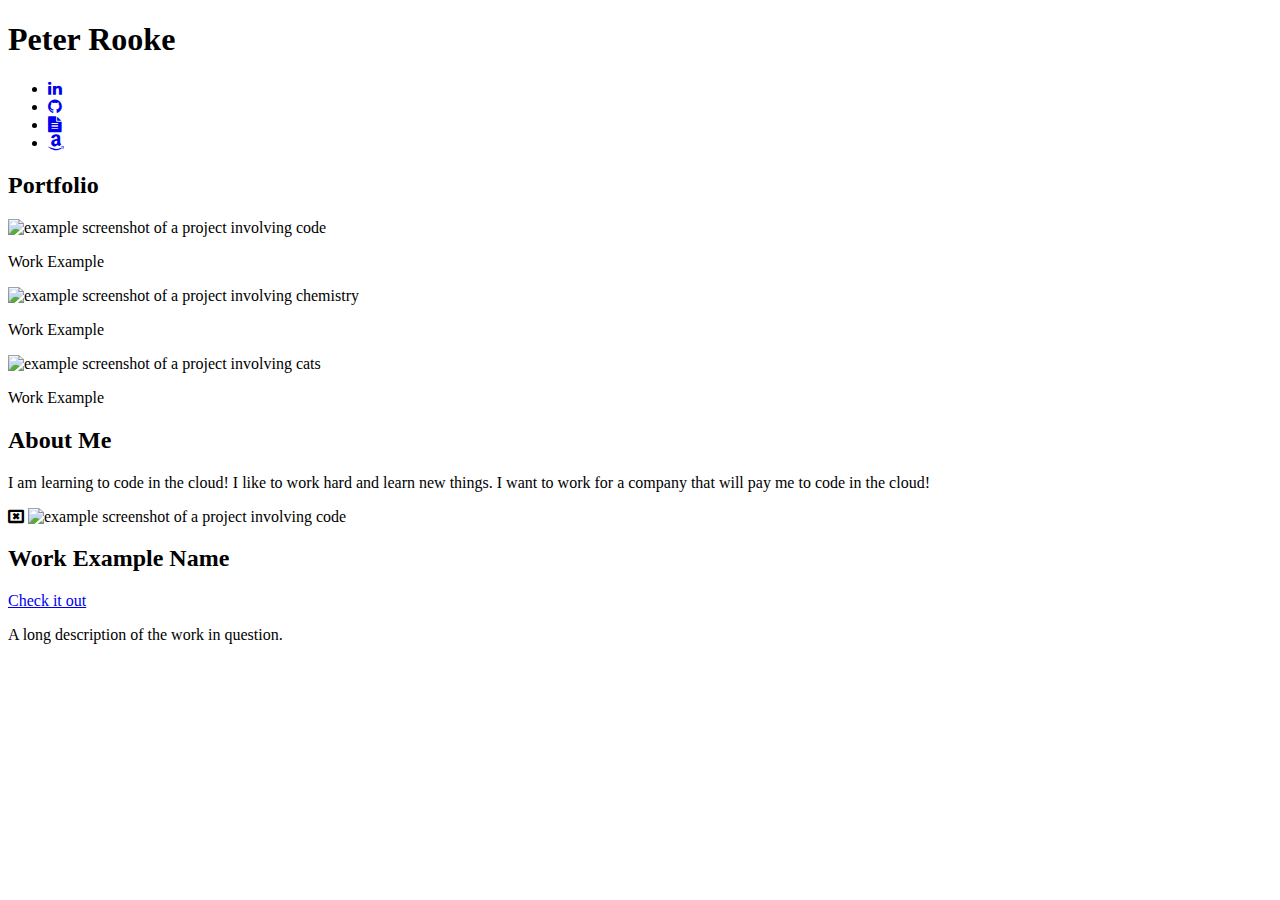
==== index.html @ 75e7aad7 "Added first personal details" ====
<!DOCTYPE html>
<html>
  <head>
    <meta charset="utf-8">
    <title>Peter Rooke Profile</title>
    <link rel="stylesheet" href="styles/main.css"/>

    <link rel="stylesheet" href="https://maxcdn.bootstrapcdn.com/font-awesome/4.7.0/css/font-awesome.min.css"/>
    <link rel="stylesheet" href="https://fonts.googleapis.com/css?family=Montserrat"/>
    <link rel="stylesheet" href="https://fonts.googleapis.com/css?family=Cardo"/>
    <link rel="stylesheet" href="https://fonts.googleapis.com/css?family=Kurale">
  </head>

  <body>
    <main class="overflow--auto">
      <h1 class="color--skyBlue section__heading--largest">
        <!--Your name goes here -->
        Peter Rooke
      </h1>

      <ul class="section--social">

        <!--Links to relevant professional social media & resume -->
        <!-- See: http://fontawesome.io/icons/#brand for more -->

        <!-- Link to Linked In profile -->
        <li class="socialWrapper">
          <a class="color--skyBlue social"
             title="LinkedIn (Public) Profile"
             target="_blank"
             href="#">
            <i class="fa fa-linkedin"></i>
          </a>
        </li>

        <!-- Link to GitHub profile -->
        <li class="socialWrapper color--skyBlue">
          <a class="social color--skyBlue"
             title="GitHub Profile"
             target="_blank"
             href="#">
            <i class="fa fa-github"></i>
          </a>
        </li>

        <!-- Link to resume, probably a .pdf -->
        <li class="socialWrapper">
          <a class="social color--skyBlue"
             title="Resume"
             href="#">
            <i class="fa fa-file-text"></i>
          </a>
        </li>

        <li class="socialWrapper">
          <a class="social color--skyBlue"
             title="Amazon"
             href="#">
             <i class="fa fa-amazon" aria-hidden="true"></i>
          </a>
        </li>

      </ul>
    </main>

    <section class="background--skyBlue section">
      <h2 class="color--cloud margin--none section__text--centered">
        Portfolio
      </h2>
    </section>

    <section class="section section--alignCentered section--description">
      <div class="section__exampleWrapper">
        <div class="section__example">
          <img alt="example screenshot of a project involving code"
               class="section__exampleImage"
               src="images/example1.png"/>
          <dl class="color--cloud">
            <dt class="section__exampleTitle section__text--centered">
              Work Example
            </dt>
            <dd></dd>
          </dl>
        </div>
      </div>

      <div class="section__exampleWrapper">
        <div class="section__example">
          <img alt="example screenshot of a project involving chemistry"
               class="section__exampleImage"
               src="images/example2.png"/>
          <!-- “Chemistry” by Surian Soosay is licensed under CC BY 2.0
               https://www.flickr.com/photos/ssoosay/4097410999 -->
          <dl class="color--cloud">
            <dt class="section__exampleTitle section__text--centered ">
              Work Example
            </dt>
            <dd></dd>
          </dl>
        </div>
      </div>

      <div class="section__exampleWrapper">
        <div class="section__example">
          <img alt="example screenshot of a project involving cats"
               class="section__exampleImage"
               src="images/example3.png"/>
          <!-- “Bengal cat” by roberto shabs is licensed under CC BY 2.0
               https://www.flickr.com/photos/37287295@N00/2540855181 -->
          <dl class="color--cloud">
            <dt class="section__exampleTitle section__text--centered">
              Work Example
            </dt>
            <dd></dd>
          </dl>
        </div>
      </div>
    </section>

    <section class="background--skyBlue section">
      <h2 class="color--cloud margin--none section__text--centered">
        About Me
      </h2>
    </section>

    <section class="section section--alignCentered section--description">
      <p class="color--darkgrey section__description">
        I am learning to code in the cloud! I like to work hard and learn new things.
        I want to work for a company that will pay me to code in the cloud!
      </p>

    <div class="background--skyBlue modal--closed">
      <span class="color--cloud modal__closeButton">
        <i class="fa fa-window-close-o"></i>
      </span>
      <img alt="example screenshot of a project involving code"
           class="modal__image"
           src="images/example1.png"/>
      <div class="color--cloud modal__text">
        <h2 class="modal__title">
          Work Example Name
        </h2>
        <a class="color--skyBlue modal__link"
           href="#">
          Check it out
        </a>
        <p class="modal__description">
          A long description of the work in question.
        </p>
      </div>
    </div>

  </body>
</html>
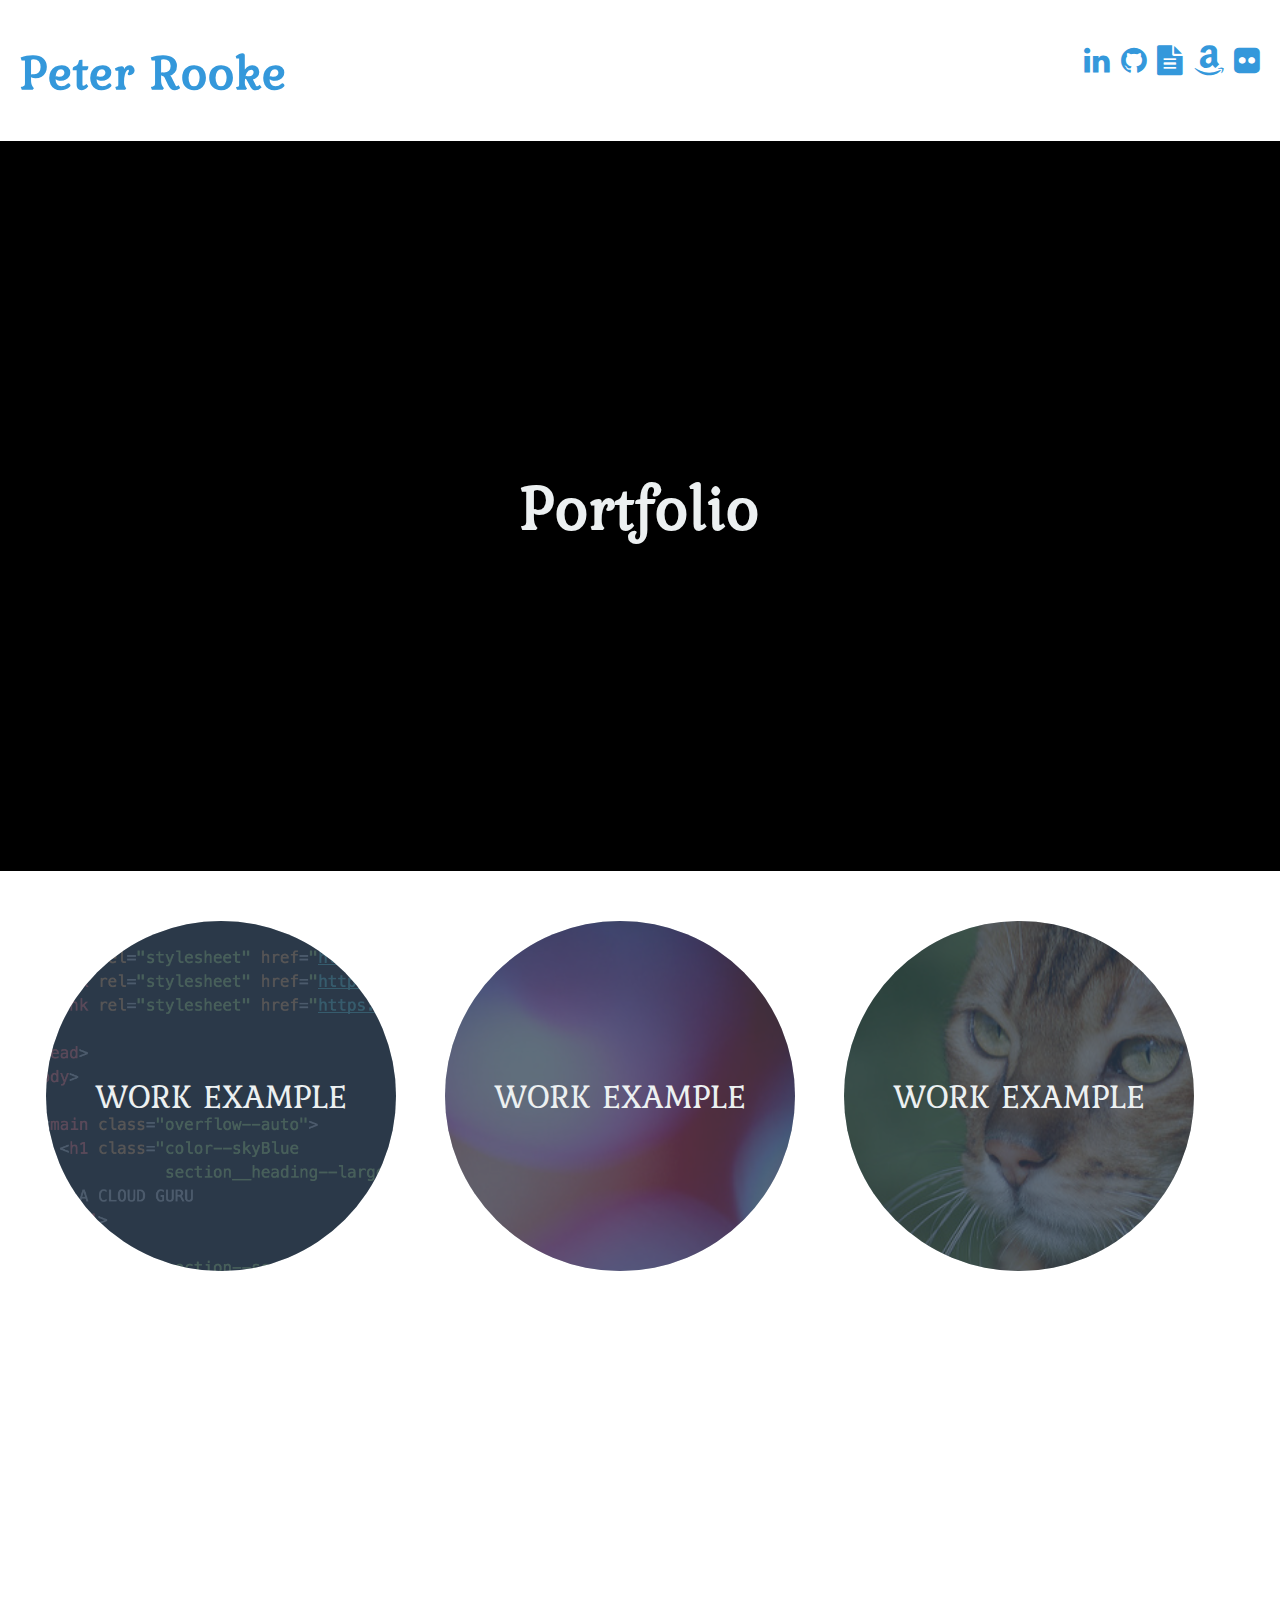
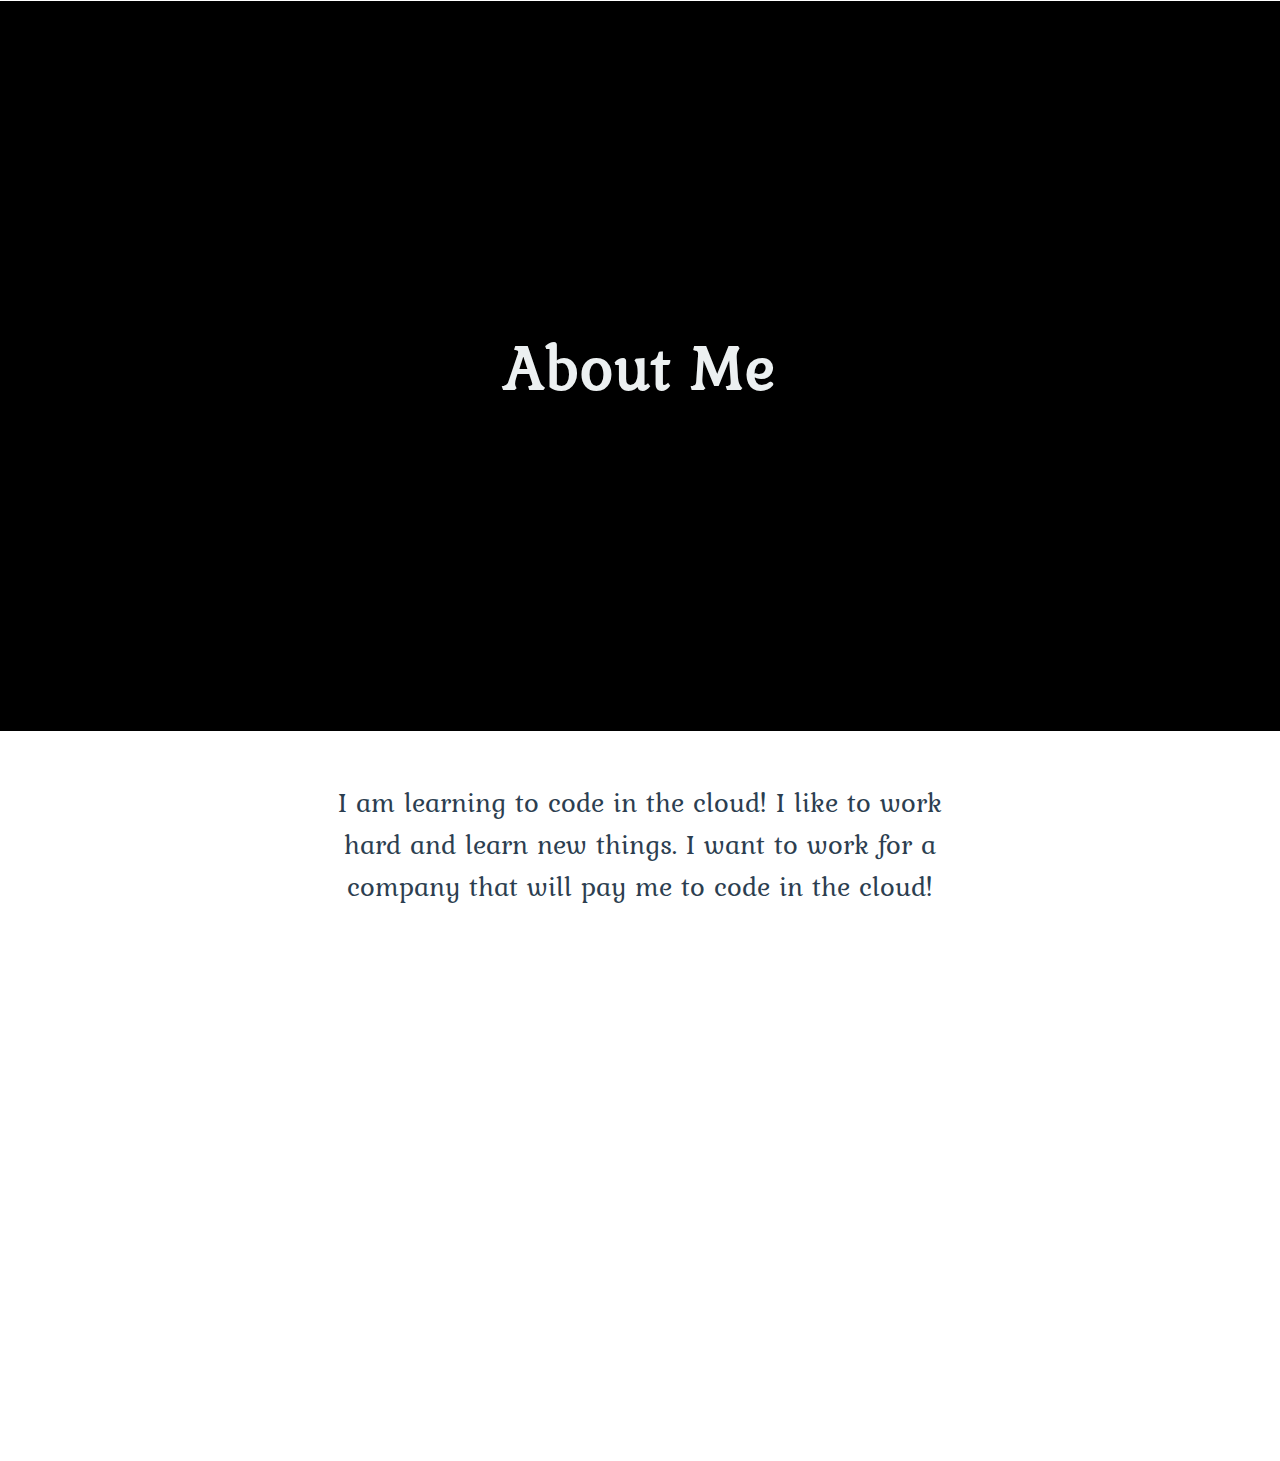
==== commit f9ddc908: "Various style and format changes" ====
--- a/index.html
+++ b/index.html
@@ -28,7 +28,7 @@
           <a class="color--skyBlue social"
              title="LinkedIn (Public) Profile"
              target="_blank"
-             href="#">
+             href="https://www.linkedin.com/in/peter-rooke-public">
             <i class="fa fa-linkedin"></i>
           </a>
         </li>
@@ -38,7 +38,7 @@
           <a class="social color--skyBlue"
              title="GitHub Profile"
              target="_blank"
-             href="#">
+             href="https://github.com/PeteRooke">
             <i class="fa fa-github"></i>
           </a>
         </li>
@@ -47,7 +47,7 @@
         <li class="socialWrapper">
           <a class="social color--skyBlue"
              title="Resume"
-             href="#">
+             href="docs/PeterRooke-CV-July-2017.pdf">
             <i class="fa fa-file-text"></i>
           </a>
         </li>
@@ -60,10 +60,18 @@
           </a>
         </li>
 
+        <li class="socialWrapper">
+          <a class="social color--skyBlue"
+             title="Flickr"
+             href="#">
+             <i class="fa fa-flickr" aria-hidden="true"></i>
+          </a>
+        </li>
+
       </ul>
     </main>
 
-    <section class="background--skyBlue section">
+    <section class="background--Black section">
       <h2 class="color--cloud margin--none section__text--centered">
         Portfolio
       </h2>
@@ -117,7 +125,7 @@
       </div>
     </section>
 
-    <section class="background--skyBlue section">
+    <section class="background--Black section">
       <h2 class="color--cloud margin--none section__text--centered">
         About Me
       </h2>
@@ -129,7 +137,7 @@
         I want to work for a company that will pay me to code in the cloud!
       </p>
 
-    <div class="background--skyBlue modal--closed">
+    <div class="background--Black modal--closed">
       <span class="color--cloud modal__closeButton">
         <i class="fa fa-window-close-o"></i>
       </span>
--- a/styles/main.css
+++ b/styles/main.css
@@ -0,0 +1,231 @@
+/*
+  Theme colors
+    All selectors with colors that would need
+    to be changed for theme changes
+*/
+
+/*
+  COLORS
+
+  Sky
+    rgb(52, 152, 219)
+
+  Dark Blue
+    rgb(44, 62, 80)
+
+  Grey
+    rgb(127, 140, 141)
+
+  Cloud
+    rgb(236, 240, 241)
+*/
+
+.background--Black {
+  background-color: rgb(0, 0, 0);
+}
+
+.color--skyBlue {
+  color: rgb(52, 152, 219);
+}
+
+.color--cloud {
+  color: rgb(236, 240, 241);
+}
+
+.color--grey {
+  color: rgb(127, 140, 141);
+}
+
+.color--darkgrey {
+  color: rgb(44, 62, 80);
+}
+
+.section__example {
+  background-color: rgb(44, 62, 80);
+}
+
+/*
+  General Styles
+    These are styles to be inherited
+    through parent containers
+*/
+
+html {
+  font-size: 62.5%;
+}
+
+body {
+  font-family: 'Kurale', serif;
+  margin: 0;
+}
+
+h1, h2, h3, h4, h5, h6 {
+  font-family: 'Kurale', sans-serif;
+  letter-spacing: .1rem;
+}
+
+/*
+  Helpers
+*/
+
+.margin--none {
+  margin: 0;
+}
+
+.overflow--auto {
+  overflow: auto;
+}
+
+
+/*
+  Sections
+*/
+
+.section {
+  font-size: 4.2rem;
+  min-height: 70vh;
+  position: relative;
+  padding-top: 5rem;
+  padding-bottom: 5rem;
+}
+
+.section--alignCentered {
+  text-align: center;
+}
+
+.section--description {
+  font-size: 2.8rem;
+  padding-left: 3.5rem;
+  padding-right: 3.5rem;
+}
+
+.section__description {
+  margin: 0 auto;
+  margin-bottom: 2rem;
+  width: 50%;
+}
+
+.section__text--centered {
+  position: absolute;
+  top: 50%;
+  left: 50%;
+  transform: translate(-50%, -50%);
+}
+
+.section__exampleWrapper,
+.section__example {
+  display: inline-block;
+  height: 35rem;
+  width: 35rem;
+}
+
+.section__exampleWrapper {
+  margin-right: 4rem;
+}
+
+.section__example {
+  border-radius: 100%;
+  cursor: pointer;
+  overflow: hidden;
+  position: relative;
+}
+
+.section__example:active {
+  transition: 0.05s all;
+  width: 34rem;
+  height: 34rem;
+}
+
+.section__exampleTitle{
+  font-size: 3.4rem;
+  text-align: center;
+  text-transform: uppercase;
+  width: 90%;
+}
+
+.section__exampleImage {
+  opacity: 0.25;
+  width: 250%;
+  margin-left: -50%;
+  margin-top: -50%;
+}
+
+/*
+  Header
+*/
+
+.section__heading--largest {
+  float: left;
+  font-size: 5rem;
+  margin-left: 2rem;
+}
+
+.section--social {
+  float: right;
+  line-height: 10rem;
+  margin-right: 2rem;
+}
+
+.social {
+  margin-right: 0.75rem;
+}
+
+.socialWrapper:last-child .social {
+  margin-right: 0;
+}
+
+.socialWrapper {
+  display: inline-block;
+  font-size: 3rem;
+}
+
+
+/*
+  Modal
+*/
+
+.modal--closed {
+  display: none;
+}
+
+.modal--open {
+  display: block;
+  position: fixed;
+  top: 0;
+  right: 0;
+  left: 0;
+  bottom: 0;
+  width: 100%;
+  height: 100%;
+  z-index: 100;
+}
+
+.modal__closeButton {
+  position: absolute;
+  right: 2rem;
+  top: 5rem;
+  font-size: 4rem;
+  z-index: 1;
+  curson: pointer;
+}
+
+.modal__text {
+  position: absolute;
+  top: 0;
+  left: 0;
+  font-size: 2.4rem;
+  padding: 2rem;
+  width: 66%;
+}
+
+.modal__link {
+  background-color: white;
+  border-radius: 4px;
+  padding: 0.4rem 1rem;
+  text-transform: uppercase;
+  text-decoration: none;
+}
+
+.modal__image {
+  opacity: 0.2;
+}
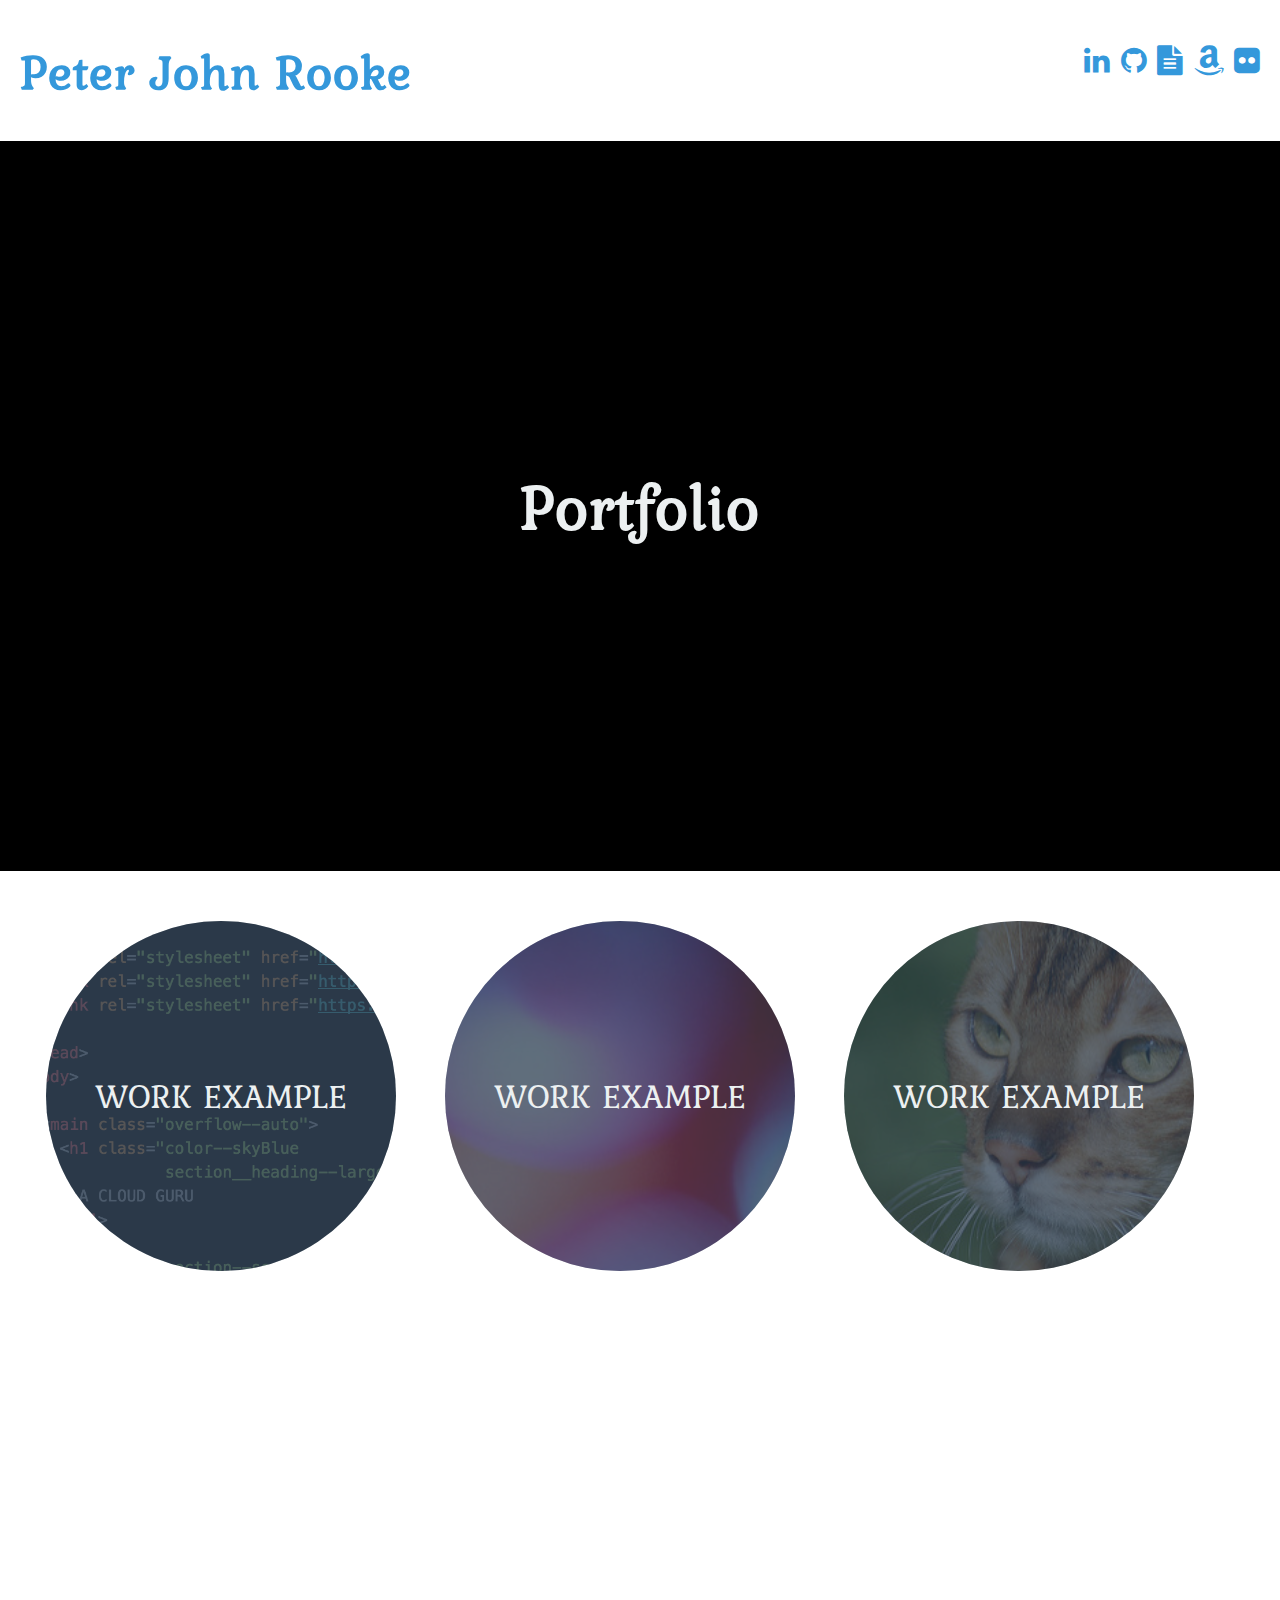
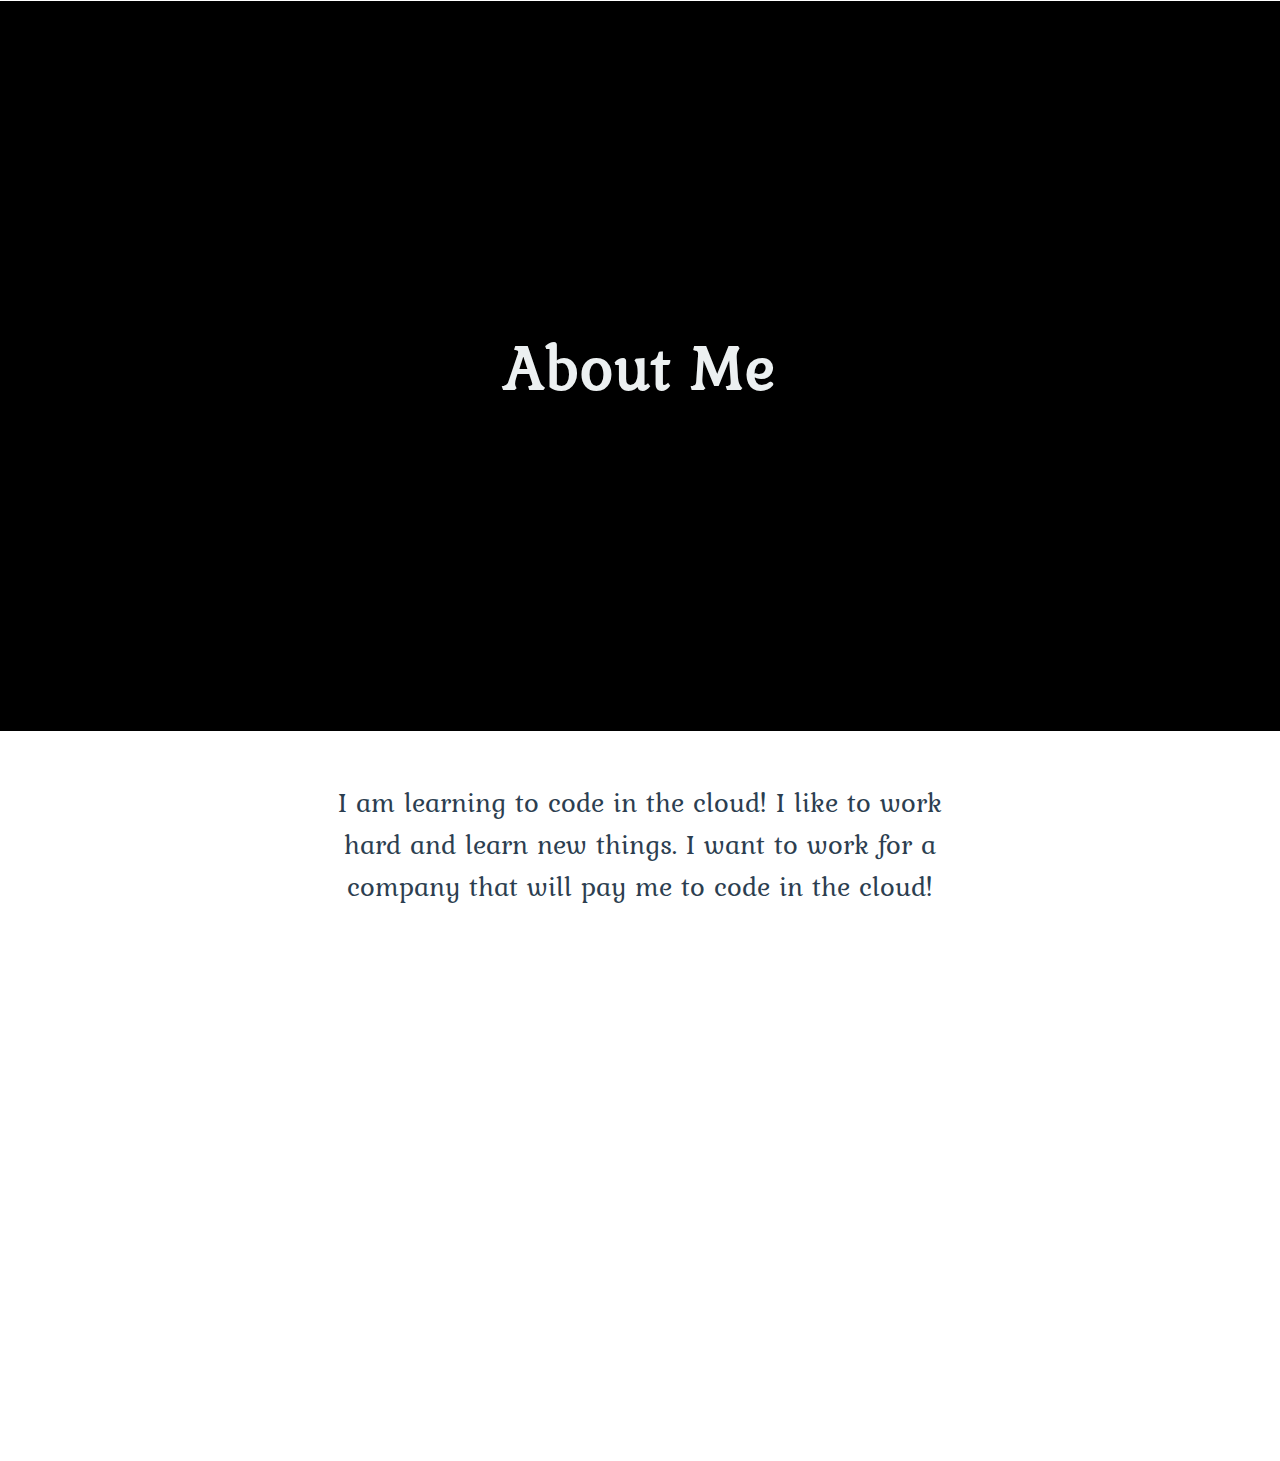
==== commit 0f12065f: "Testing CodePipeline" ====
--- a/index.html
+++ b/index.html
@@ -15,7 +15,7 @@
     <main class="overflow--auto">
       <h1 class="color--skyBlue section__heading--largest">
         <!--Your name goes here -->
-        Peter Rooke
+        Peter John Rooke
       </h1>
 
       <ul class="section--social">
